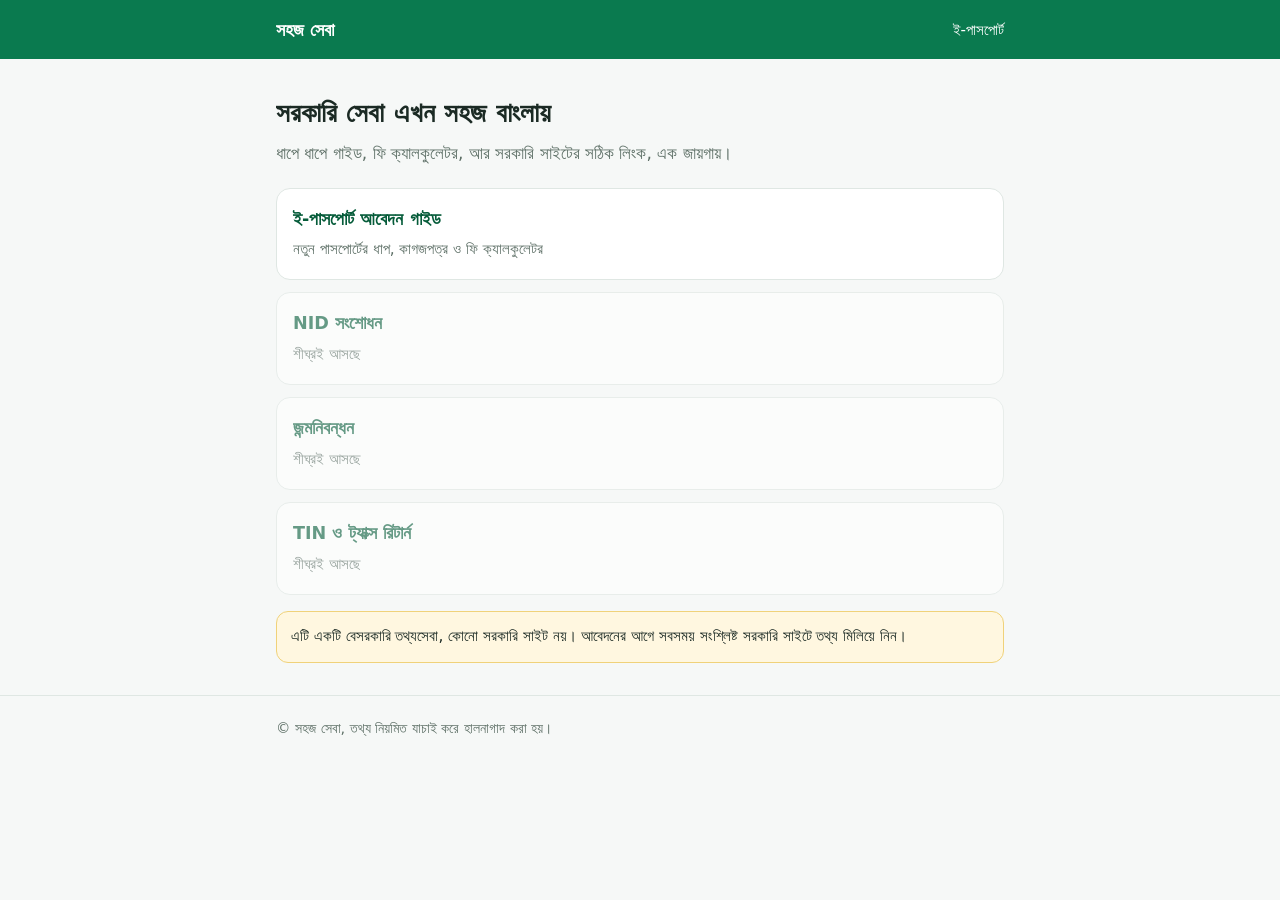
==== index.html @ a19ed532 "Add files via upload" ====
<!doctype html>
<html lang="bn">
<head>
<meta charset="utf-8">
<meta name="viewport" content="width=device-width, initial-scale=1">
<title>সহজ সেবা | সরকারি সেবার সহজ বাংলা গাইড</title>
<meta name="description" content="পাসপোর্ট, NID, জন্মনিবন্ধনসহ সরকারি সেবার ধাপে ধাপে সহজ বাংলা গাইড, ফি ক্যালকুলেটর ও সরকারি লিংক।">
<link rel="stylesheet" href="style.css">
</head>
<body>
<header class="site">
  <div class="wrap">
    <a href="index.html">সহজ সেবা</a>
    <nav><a href="passport.html">ই-পাসপোর্ট</a></nav>
  </div>
</header>

<main class="wrap">
  <section class="hero">
    <h1>সরকারি সেবা এখন সহজ বাংলায়</h1>
    <p>ধাপে ধাপে গাইড, ফি ক্যালকুলেটর, আর সরকারি সাইটের সঠিক লিংক, এক জায়গায়।</p>
  </section>

  <section class="grid">
    <a class="guide-link" href="passport.html">
      <strong>ই-পাসপোর্ট আবেদন গাইড</strong>
      <span>নতুন পাসপোর্টের ধাপ, কাগজপত্র ও ফি ক্যালকুলেটর</span>
    </a>
    <div class="guide-link soon"><strong>NID সংশোধন</strong><span>শীঘ্রই আসছে</span></div>
    <div class="guide-link soon"><strong>জন্মনিবন্ধন</strong><span>শীঘ্রই আসছে</span></div>
    <div class="guide-link soon"><strong>TIN ও ট্যাক্স রিটার্ন</strong><span>শীঘ্রই আসছে</span></div>
  </section>

  <div class="notice">এটি একটি বেসরকারি তথ্যসেবা, কোনো সরকারি সাইট নয়। আবেদনের আগে সবসময় সংশ্লিষ্ট সরকারি সাইটে তথ্য মিলিয়ে নিন।</div>
</main>

<footer class="site">
  <div class="wrap">© সহজ সেবা, তথ্য নিয়মিত যাচাই করে হালনাগাদ করা হয়।</div>
</footer>
</body>
</html>
---- style.css ----
:root{
  --bg:#f6f8f7;--card:#fff;--text:#1b2a24;--muted:#5d6f66;
  --brand:#0a7a4f;--brand-dark:#065c3a;--line:#dfe7e3;--warn-bg:#fff7e0;--warn-line:#f0d27a;
}
*{box-sizing:border-box}
html{scroll-behavior:smooth}
body{
  margin:0;background:var(--bg);color:var(--text);
  font-family:"Noto Sans Bengali","Hind Siliguri",system-ui,-apple-system,"Segoe UI",sans-serif;
  line-height:1.7;font-size:17px;
}
a{color:var(--brand)}
.wrap{max-width:760px;margin:0 auto;padding:0 16px}
header.site{background:var(--brand);color:#fff}
header.site .wrap{display:flex;align-items:center;justify-content:space-between;padding:14px 16px}
header.site a{color:#fff;text-decoration:none;font-weight:700;font-size:1.15rem}
header.site nav a{font-weight:500;font-size:.95rem;margin-left:14px}
.hero{padding:36px 0 20px}
.hero h1{margin:0 0 8px;font-size:1.7rem;line-height:1.3}
.hero p{margin:0;color:var(--muted)}
.card{background:var(--card);border:1px solid var(--line);border-radius:14px;padding:18px;margin:16px 0}
.card h2,.card h3{margin-top:0}
.grid{display:grid;gap:12px}
.guide-link{display:block;text-decoration:none;color:inherit;background:var(--card);border:1px solid var(--line);border-radius:14px;padding:16px}
.guide-link:hover{border-color:var(--brand)}
.guide-link strong{display:block;color:var(--brand-dark);font-size:1.1rem}
.guide-link span{color:var(--muted);font-size:.95rem}
.soon{opacity:.6}
.badge{display:inline-block;background:#e6f4ed;color:var(--brand-dark);border-radius:999px;padding:2px 12px;font-size:.85rem;margin-bottom:8px}
.updated{font-size:.9rem;color:var(--muted)}
.notice{background:var(--warn-bg);border:1px solid var(--warn-line);border-radius:12px;padding:12px 14px;font-size:.95rem;margin:16px 0}
label{display:block;font-weight:600;margin:12px 0 4px}
select{width:100%;padding:12px;font-size:1rem;border:1px solid var(--line);border-radius:10px;background:#fff;font-family:inherit}
.result{margin-top:16px;background:#e6f4ed;border-radius:12px;padding:14px;text-align:center}
.result .amount{font-size:2rem;font-weight:700;color:var(--brand-dark)}
.result .time{color:var(--muted)}
.progress{height:8px;background:var(--line);border-radius:999px;overflow:hidden;margin:10px 0 16px}
.progress div{height:100%;width:0;background:var(--brand);transition:width .25s}
.step-count{font-size:.9rem;color:var(--muted)}
.step-body h3{margin:4px 0 6px}
.btns{display:flex;gap:10px;margin-top:14px}
button{font-family:inherit;font-size:1rem;border:0;border-radius:10px;padding:12px 18px;cursor:pointer;flex:1}
button.primary{background:var(--brand);color:#fff}
button.ghost{background:#eef2f0;color:var(--text)}
button:disabled{opacity:.4;cursor:default}
ul.docs{padding-left:20px}
ul.docs li{margin:4px 0}
footer.site{margin-top:32px;padding:20px 0;color:var(--muted);font-size:.9rem;border-top:1px solid var(--line)}
table{width:100%;border-collapse:collapse;font-size:.95rem}
th,td{border:1px solid var(--line);padding:8px;text-align:center}
th{background:#eef2f0}
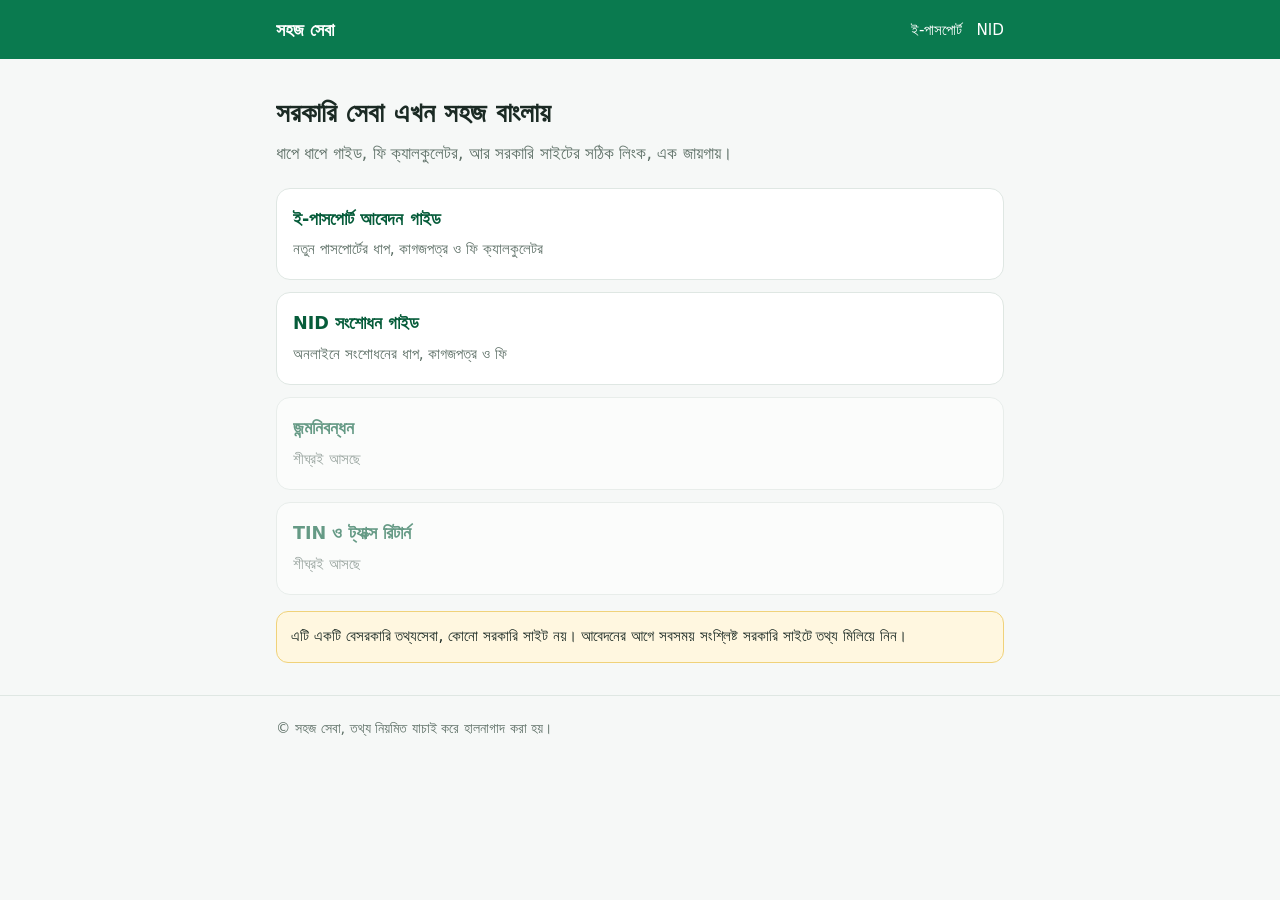
==== commit 05c1ccf5: "Add files via upload" ====
--- a/index.html
+++ b/index.html
@@ -11,7 +11,7 @@
 <header class="site">
   <div class="wrap">
     <a href="index.html">সহজ সেবা</a>
-    <nav><a href="passport.html">ই-পাসপোর্ট</a></nav>
+    <nav><a href="passport.html">ই-পাসপোর্ট</a><a href="nid.html">NID</a></nav>
   </div>
 </header>
 
@@ -26,7 +26,10 @@
       <strong>ই-পাসপোর্ট আবেদন গাইড</strong>
       <span>নতুন পাসপোর্টের ধাপ, কাগজপত্র ও ফি ক্যালকুলেটর</span>
     </a>
-    <div class="guide-link soon"><strong>NID সংশোধন</strong><span>শীঘ্রই আসছে</span></div>
+    <a class="guide-link" href="nid.html">
+      <strong>NID সংশোধন গাইড</strong>
+      <span>অনলাইনে সংশোধনের ধাপ, কাগজপত্র ও ফি</span>
+    </a>
     <div class="guide-link soon"><strong>জন্মনিবন্ধন</strong><span>শীঘ্রই আসছে</span></div>
     <div class="guide-link soon"><strong>TIN ও ট্যাক্স রিটার্ন</strong><span>শীঘ্রই আসছে</span></div>
   </section>
